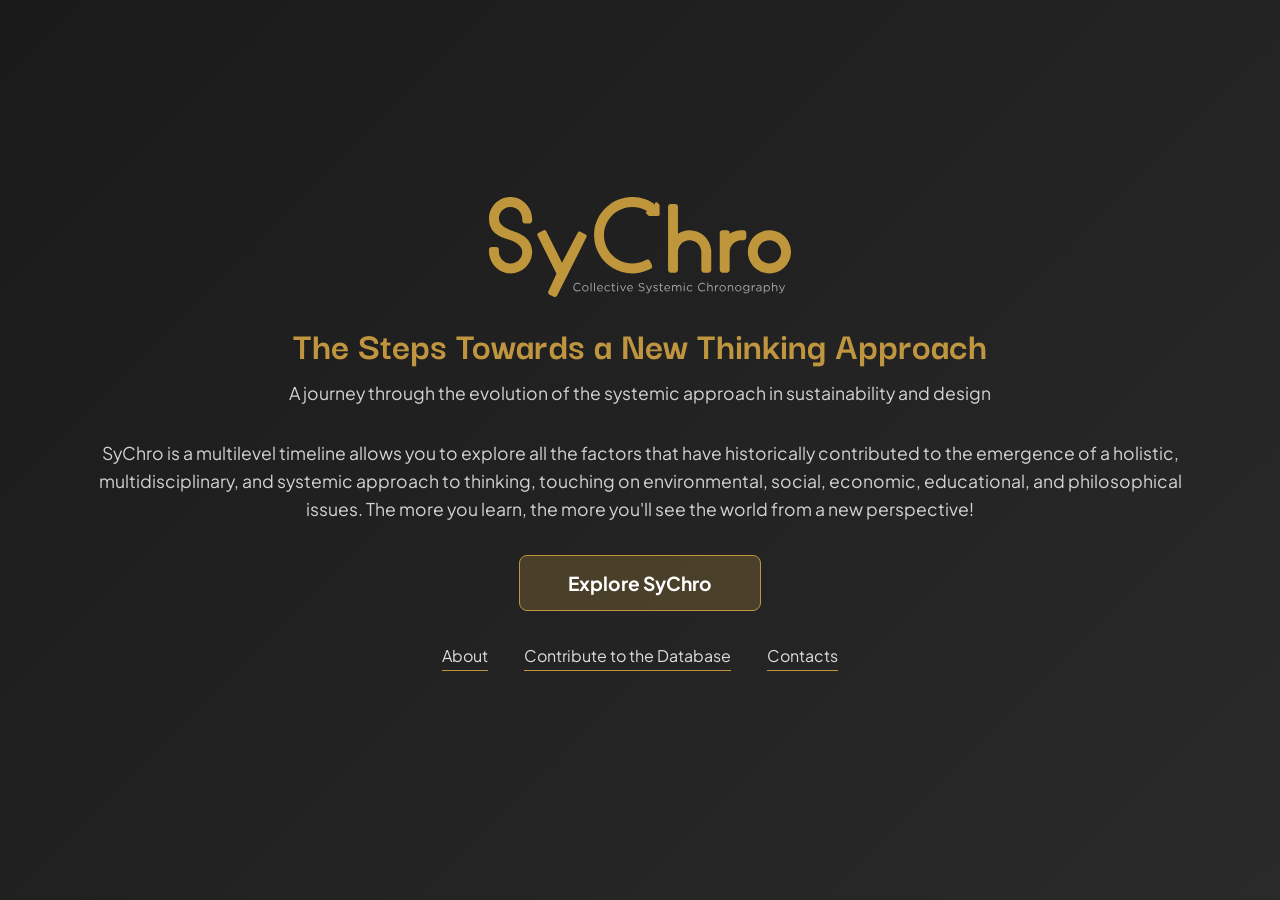
==== index.html @ 90e33a53 "FIX GRAFICA HOME" ====
<!DOCTYPE html>
<html lang="en">
<head>
<meta charset="UTF-8">
<meta name="viewport" content="width=device-width, initial-scale=1.0">
<title>SyChro</title>
<link rel="preconnect" href="https://fonts.googleapis.com">
<link rel="preconnect" href="https://fonts.gstatic.com" crossorigin>
<link href="https://fonts.googleapis.com/css2?family=Darker+Grotesque:wght@400;700&family=Plus+Jakarta+Sans:wght@400;700&family=Lora:ital@1" rel="stylesheet">
<link rel="stylesheet" href="style.css?v=3">
<style>
    /* Override validi solo per questa home page */
    .home-logo {
        display: block;
        height: 100px;
        max-width: 80vw;
        width: auto;
        margin: 0 auto 1.5rem;
    }
    main h1,
    main p {
        max-width: 1100px;
    }
    @media (max-width: 650px) {
        .home-logo {
            height: 72px;
            margin-bottom: 1rem;
        }
        main h1 {
            font-size: 2.4rem;
        }
    }
</style>
</head>
<body>

<main>
    <img class="home-logo" src="logo.svg" alt="SyChro">
    <h1>The Steps Towards a New Thinking Approach</h1>
    <p>A journey through the evolution of the systemic approach in sustainability and design</p>
    <p>SyChro is a multilevel timeline allows you to explore all the factors that have historically contributed to the emergence of a holistic, multidisciplinary, and systemic approach to thinking, touching on environmental, social, economic, educational, and philosophical issues.
    The more you learn, the more you'll see the world from a new perspective!</p>

    <div class="cta-group cta-home">
        <a class="btn btn-primary" href="explore.html">Explore SyChro</a>
        <nav class="cta-links" aria-label="More">
            <a href="about.html">About</a>
            <a href="https://docs.google.com/forms/d/e/1FAIpQLSeUoOQV_mKtxhJ3AtIlNVkIJlToYJGXlte8i6li09yvkemw2Q/viewform?usp=header" target="_blank" rel="noopener">Contribute to the Database</a>
            <a href="contacts.html">Contacts</a>
        </nav>
    </div>
</main>

</body>
</html>
---- style.css ----
* { box-sizing: border-box; }

html {
    -webkit-text-size-adjust: 100%;
}

body {
    margin: 0;
    min-height: 100vh;
    min-height: 100dvh; /* altezza corretta su mobile (barra del browser) */
    display: flex;
    flex-direction: column;
    background: linear-gradient(135deg, #1A1A1A 0%, #2A2A2A 100%);
    background-attachment: fixed;
    color: #FFFFFF;
    font-family: 'Plus Jakarta Sans', sans-serif;
}

header {
    padding: 1.2rem 1.5rem;
}

.logo-link {
    display: inline-block;
}

.logo-link img,
header img {
    display: block;
    height: 40px;
    width: auto;
    opacity: 0.95;
}

main {
    flex: 1;
    display: flex;
    flex-direction: column;
    align-items: center;
    justify-content: center;
    text-align: center;
    padding: 2rem 1.5rem 4rem;
}

h1 {
    font-family: 'Darker Grotesque', sans-serif;
    font-size: clamp(1.9rem, 5vw + 0.5rem, 2.5rem); /* si riduce su mobile */
    font-weight: 700;
    color: #BF953F;
    max-width: 800px;
    line-height: 1.15;
    margin: 0 0 0.75rem;
}

main p {
    font-size: 1.1rem;
    opacity: 0.8;
    font-family: 'Plus Jakarta Sans', sans-serif;
    font-weight: 400;
    line-height: 1.6;
    max-width: 650px;
    margin: 0 0 2rem;
}

/* ---------- Pulsanti ---------- */

.cta-group {
    display: flex;
    flex-direction: column;
    gap: 1rem;
    width: 100%;
    max-width: 320px;
}

.btn {
    display: flex;
    align-items: center;
    justify-content: center;
    min-height: 44px; /* area di tocco minima consigliata su mobile */
    background: #424242;
    color: #FFFFFF;
    border: 1px solid #BF953F;
    padding: 0.5rem 0.9rem;
    border-radius: 6px;
    font-weight: 700;
    cursor: pointer;
    transition: all 0.6s ease; /* +200% rispetto ai 0.2s della piattaforma */
    font-family: 'Plus Jakarta Sans', sans-serif;
    text-decoration: none;
    text-align: center;
    line-height: 1.3;
}

.btn:hover {
    background: #555555;
    transform: translateY(-2px);
    box-shadow: 0 3px 10px rgba(189, 156, 89, 0.3);
}

.btn:focus-visible {
    outline: 2px solid #BF953F;
    outline-offset: 3px;
}

/* Pulsante principale: prima scelta, oro traslucido come il selettore lingua della piattaforma */
.btn-primary {
    display: inline-flex;
    background: rgba(191, 149, 63, 0.25);
    color: #FFFFFF;
    border: 1.5px solid #BF953F;
    border-radius: 8px;
    font-size: 1.2rem;
    padding: 0.85rem 3rem;
    min-height: 56px;
}

.btn-primary:hover {
    background: rgba(191, 149, 63, 0.38);
    box-shadow: 0 6px 18px rgba(189, 156, 89, 0.35);
}

/* CTA della home: pulsante principale + link testuali sottolineati in oro */
.cta-home {
    display: flex;
    flex-direction: column;
    align-items: center;
    gap: 1.75rem;
    max-width: none;
}

.cta-links {
    display: flex;
    flex-wrap: wrap;
    justify-content: center;
    gap: 0.75rem 2.25rem;
}

.cta-links a {
    color: #DDDDDD;
    text-decoration: none;
    font-size: 1rem;
    padding: 0.35rem 0 0.25rem;
    border-bottom: 1px solid #BF953F;
    transition: color 0.4s ease, border-color 0.4s ease;
}

.cta-links a:hover {
    color: #BF953F;
    border-bottom-color: #FFFFFF;
}

.cta-links a:focus-visible {
    outline: 2px solid #BF953F;
    outline-offset: 4px;
    border-radius: 2px;
}

/* ---------- Contatti ---------- */

.contacts-grid {
    display: grid;
    grid-template-columns: 1fr 1fr;
    gap: 3rem;
    width: 100%;
    max-width: 900px;
    margin-top: 1.5rem;
    text-align: left;
}

.contacts-grid p {
    max-width: none;
    opacity: 1;
    font-size: 1rem;
    line-height: 1.7;
    color: #FFFFFF;
    margin: 0;
}

.contacts-grid strong {
    display: block;
    color: #BF953F;
    font-weight: 700;
    margin-bottom: 0.3rem;
}

.contacts-grid a {
    color: #2196F3;
    overflow-wrap: anywhere; /* evita che link lunghi escano dallo schermo */
}

/* ---------- Mobile ---------- */

@media (max-width: 650px) {
    header {
        padding: 1rem 1.25rem;
    }

    .logo-link img,
    header img {
        height: 32px;
    }

    main {
        justify-content: flex-start;
        padding: 1.5rem 1.25rem 3rem;
    }

    main p {
        font-size: 1rem;
        margin-bottom: 1.5rem;
    }

    .contacts-grid {
        grid-template-columns: 1fr;
        gap: 2rem;
    }

    .cta-group {
        max-width: 100%;
    }

    .cta-home {
        gap: 1.5rem;
    }

    .btn-primary {
        width: 100%;
    }

    .cta-links {
        flex-direction: column;
        align-items: center;
        gap: 1rem;
    }
}
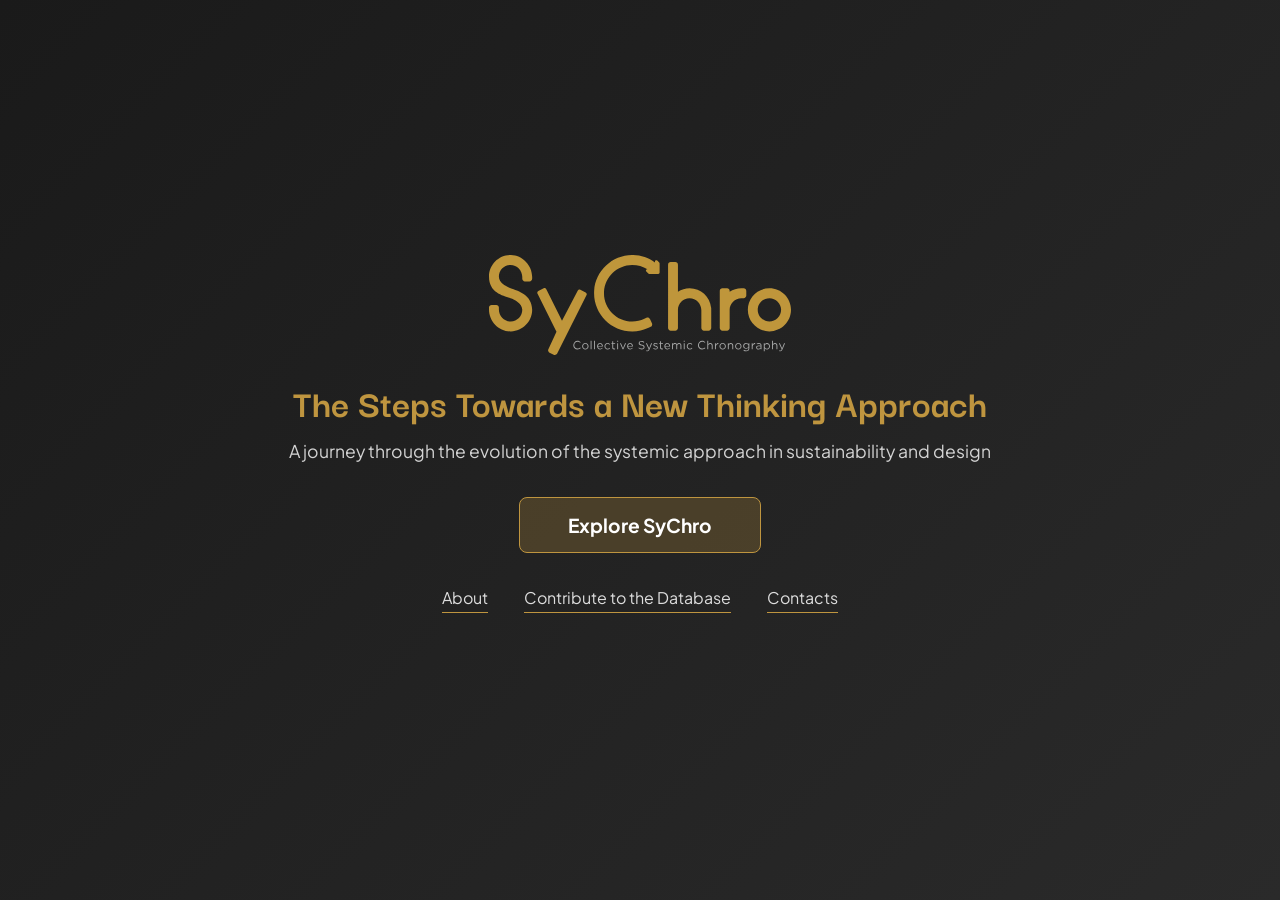
==== commit 3512d86f: "FIX ABOUT" ====
--- a/index.html
+++ b/index.html
@@ -7,7 +7,7 @@
 <link rel="preconnect" href="https://fonts.googleapis.com">
 <link rel="preconnect" href="https://fonts.gstatic.com" crossorigin>
 <link href="https://fonts.googleapis.com/css2?family=Darker+Grotesque:wght@400;700&family=Plus+Jakarta+Sans:wght@400;700&family=Lora:ital@1" rel="stylesheet">
-<link rel="stylesheet" href="style.css?v=3">
+<link rel="stylesheet" href="style.css?v=4">
 <style>
     /* Override validi solo per questa home page */
     .home-logo {
@@ -38,8 +38,6 @@
     <img class="home-logo" src="logo.svg" alt="SyChro">
     <h1>The Steps Towards a New Thinking Approach</h1>
     <p>A journey through the evolution of the systemic approach in sustainability and design</p>
-    <p>SyChro is a multilevel timeline allows you to explore all the factors that have historically contributed to the emergence of a holistic, multidisciplinary, and systemic approach to thinking, touching on environmental, social, economic, educational, and philosophical issues.
-    The more you learn, the more you'll see the world from a new perspective!</p>
 
     <div class="cta-group cta-home">
         <a class="btn btn-primary" href="explore.html">Explore SyChro</a>
--- a/style.css
+++ b/style.css
@@ -2,6 +2,7 @@
 
 html {
     -webkit-text-size-adjust: 100%;
+    background: #1A1A1A; /* fondo di sicurezza sotto il gradiente */
 }
 
 body {
@@ -11,7 +12,6 @@
     display: flex;
     flex-direction: column;
     background: linear-gradient(135deg, #1A1A1A 0%, #2A2A2A 100%);
-    background-attachment: fixed;
     color: #FFFFFF;
     font-family: 'Plus Jakarta Sans', sans-serif;
 }
@@ -233,3 +233,200 @@
         gap: 1rem;
     }
 }
+
+/* ---------- Pagina About ---------- */
+
+.about-wrap {
+    width: 100%;
+    max-width: 720px;
+    text-align: left;
+}
+
+.about-wrap h1 {
+    text-align: center;
+    margin-bottom: 1.5rem;
+}
+
+.about-wrap h2 {
+    font-family: 'Darker Grotesque', sans-serif;
+    font-size: 1.7rem;
+    font-weight: 700;
+    color: #BF953F;
+    line-height: 1.1;
+    margin: 0 0 1rem;
+}
+
+/* Testo introduttivo: corsivo grassetto, più grande */
+.about-wrap .lead {
+    font-family: 'Lora', Georgia, serif;
+    font-style: italic;
+    font-weight: 600;
+    font-size: 1.3rem;
+    line-height: 1.55;
+    opacity: 1;
+    max-width: none;
+    color: #FFFFFF;
+    margin: 0 0 1.5rem;
+    padding-left: 1.25rem;
+    border-left: 2px solid #BF953F;
+}
+
+/* Testo di dettaglio: light, più piccolo */
+.about-wrap .details {
+    font-weight: 300;
+    font-size: 0.95rem;
+    line-height: 1.75;
+    opacity: 0.8;
+    max-width: none;
+    margin: 0 0 3rem;
+}
+
+.about-section {
+    margin-bottom: 3rem;
+}
+
+/* News: immagine di copertina + testo */
+.news-card {
+    display: grid;
+    grid-template-columns: 240px 1fr;
+    gap: 1.5rem;
+    align-items: start;
+    padding: 1.25rem;
+    border: 1px solid rgba(191, 149, 63, 0.45);
+    border-radius: 8px;
+    background: rgba(255, 255, 255, 0.03);
+}
+
+.news-card.no-image {
+    grid-template-columns: 1fr;
+}
+
+.news-card img {
+    display: block;
+    width: 100%;
+    height: auto;
+    border-radius: 6px;
+}
+
+.news-card p {
+    max-width: none;
+    margin: 0 0 0.9rem;
+    font-size: 1rem;
+    opacity: 0.9;
+}
+
+.news-card a {
+    color: #BF953F;
+    text-decoration: underline;
+    text-underline-offset: 3px;
+}
+
+.news-card a:hover {
+    color: #FFFFFF;
+}
+
+.news-card .citation {
+    font-size: 0.85rem;
+    font-weight: 300;
+    line-height: 1.6;
+    opacity: 0.75;
+    margin: 0;
+    padding-top: 0.9rem;
+    border-top: 1px solid rgba(255, 255, 255, 0.12);
+}
+
+/* Newsletter */
+.newsletter p {
+    max-width: none;
+    margin: 0 0 1rem;
+    font-size: 1rem;
+}
+
+.newsletter-form {
+    display: flex;
+    gap: 0.75rem;
+}
+
+.newsletter-form input[type="email"] {
+    flex: 1;
+    min-width: 0;
+    min-height: 48px;
+    padding: 0.6rem 0.9rem;
+    border-radius: 8px;
+    border: 1px solid #555555;
+    background: rgba(255, 255, 255, 0.05);
+    color: #FFFFFF;
+    font-family: 'Plus Jakarta Sans', sans-serif;
+    font-size: 1rem;
+}
+
+.newsletter-form input[type="email"]::placeholder {
+    color: #8A8A8A;
+}
+
+.newsletter-form input[type="email"]:focus {
+    outline: none;
+    border-color: #BF953F;
+}
+
+.newsletter-form .btn-primary {
+    font-size: 1rem;
+    min-height: 48px;
+    padding: 0.6rem 1.5rem;
+    width: auto;
+}
+
+.newsletter .note {
+    font-size: 0.8rem;
+    font-weight: 300;
+    opacity: 0.6;
+    margin: 0.75rem 0 0;
+}
+
+.newsletter .status {
+    font-size: 0.95rem;
+    margin: 0.75rem 0 0;
+    min-height: 1.4em;
+}
+
+.newsletter .status:empty { display: none; }
+.newsletter .status.ok { color: #BF953F; }
+.newsletter .status.error { color: #E57373; }
+
+.about-back {
+    display: flex;
+    justify-content: center;
+    margin: 0 auto;
+}
+
+@media (max-width: 650px) {
+    .about-wrap .lead {
+        font-size: 1.15rem;
+        padding-left: 1rem;
+    }
+
+    .news-card {
+        grid-template-columns: 1fr;
+        gap: 1rem;
+    }
+
+    .newsletter-form {
+        flex-direction: column;
+    }
+
+    .newsletter-form .btn-primary {
+        width: 100%;
+    }
+}
+
+.sr-only {
+    position: absolute;
+    width: 1px;
+    height: 1px;
+    padding: 0;
+    margin: -1px;
+    overflow: hidden;
+    clip: rect(0, 0, 0, 0);
+    white-space: nowrap;
+    border: 0;
+}
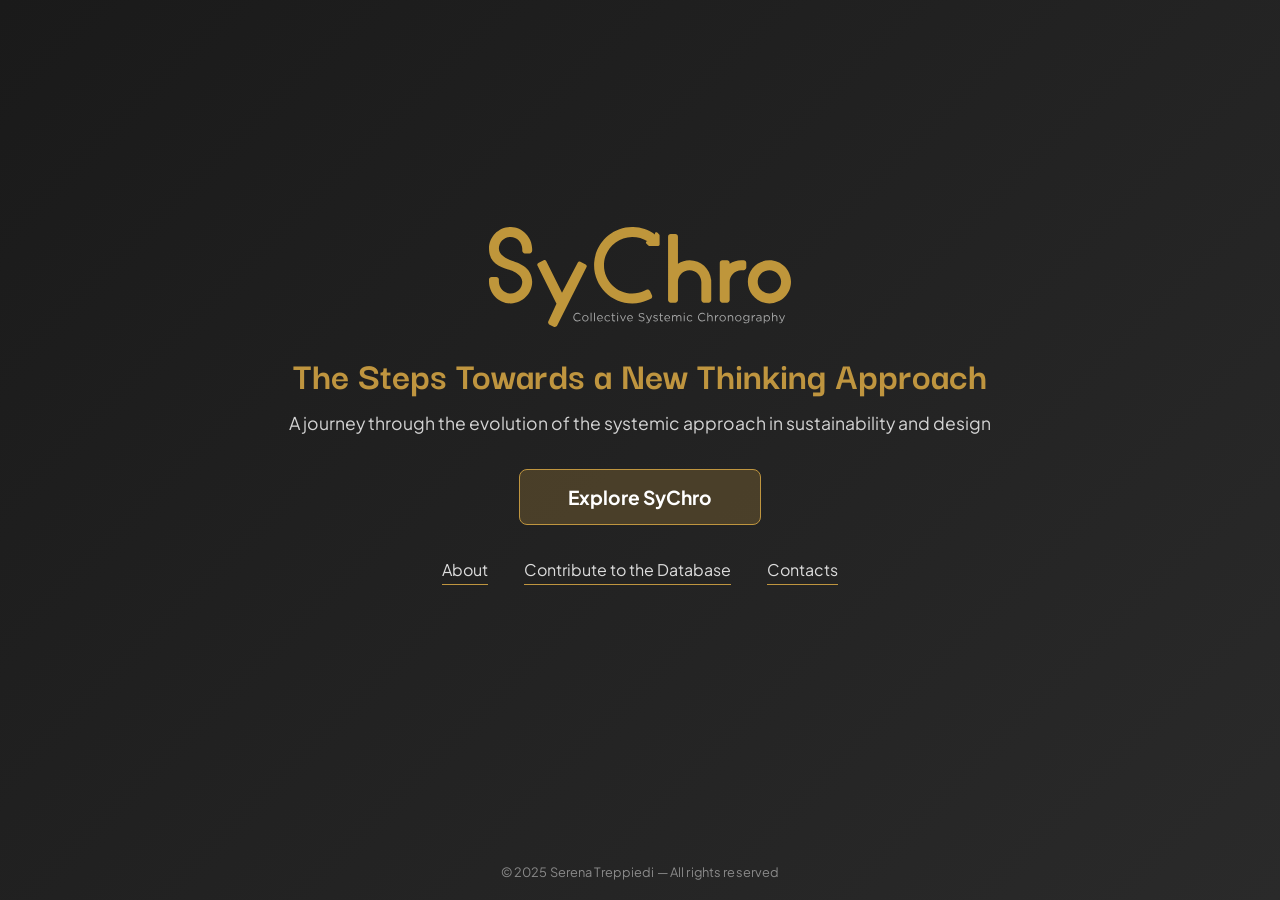
==== commit dbad4c0f: "DIRITTI" ====
--- a/index.html
+++ b/index.html
@@ -1,13 +1,30 @@
 <!DOCTYPE html>
+<!--
+  SyChro – Collective Systemic Chronography
+  © 2025 Serena Treppiedi — All rights reserved.
+  Unauthorized copying, reproduction or redistribution of this code,
+  its design or its content, in whole or in part, is prohibited.
+-->
 <html lang="en">
 <head>
 <meta charset="UTF-8">
 <meta name="viewport" content="width=device-width, initial-scale=1.0">
+<meta name="author" content="Serena Treppiedi">
+<meta name="copyright" content="© 2025 Serena Treppiedi — All rights reserved">
 <title>SyChro</title>
+<link rel="manifest" href="manifest.webmanifest">
+<meta name="theme-color" content="#1A1A1A">
+<link rel="icon" href="favicon.svg" type="image/svg+xml">
+<link rel="icon" href="favicon-32.png" sizes="32x32" type="image/png">
+<link rel="apple-touch-icon" href="apple-touch-icon.png">
+<meta name="mobile-web-app-capable" content="yes">
+<meta name="apple-mobile-web-app-capable" content="yes">
+<meta name="apple-mobile-web-app-title" content="SyChro">
+<meta name="apple-mobile-web-app-status-bar-style" content="black">
 <link rel="preconnect" href="https://fonts.googleapis.com">
 <link rel="preconnect" href="https://fonts.gstatic.com" crossorigin>
 <link href="https://fonts.googleapis.com/css2?family=Darker+Grotesque:wght@400;700&family=Plus+Jakarta+Sans:wght@400;700&family=Lora:ital@1" rel="stylesheet">
-<link rel="stylesheet" href="style.css?v=4">
+<link rel="stylesheet" href="style.css?v=6">
 <style>
     /* Override validi solo per questa home page */
     .home-logo {
@@ -21,33 +38,343 @@
     main p {
         max-width: 1100px;
     }
+    .home-hero {
+        display: contents; /* su desktop non cambia nulla */
+    }
+
+    .install-btn,
+    .install-sheet {
+        display: none; /* mai visibili su desktop */
+    }
+
+    /* ===== Solo mobile: home riorganizzata ===== */
     @media (max-width: 650px) {
+        main.home-main {
+            justify-content: space-between;
+            padding: 2.5rem 1.5rem 1rem;
+        }
+
+        /* Blocco titolo: centrato verticalmente nello spazio disponibile */
+        .home-hero {
+            flex: 1;
+            display: flex;
+            flex-direction: column;
+            align-items: center;
+            justify-content: center;
+            width: 100%;
+            padding-bottom: 2rem;
+        }
+
         .home-logo {
-            height: 72px;
+            height: 64px;
+            margin-bottom: 1.75rem;
+        }
+
+        .home-hero h1 {
+            font-size: 2.15rem;
+            line-height: 1.1;
             margin-bottom: 1rem;
         }
-        main h1 {
-            font-size: 2.4rem;
+
+        .home-hero p {
+            font-size: 1rem;
+            line-height: 1.55;
+            margin: 0;
+            max-width: 30ch;
+        }
+
+        /* Pulsanti in basso, a portata di pollice */
+        .cta-home {
+            gap: 1.25rem;
+        }
+
+        .cta-home .btn-primary {
+            min-height: 54px;
+            font-size: 1.1rem;
+        }
+
+        /* Link secondari: elenco con righe sottili e freccia */
+        .cta-links {
+            gap: 0;
+            align-items: stretch;
+            width: 100%;
+            border-top: 1px solid rgba(191, 149, 63, 0.3);
+        }
+
+        .cta-links a {
+            display: flex;
+            align-items: center;
+            justify-content: space-between;
+            min-height: 52px;
+            padding: 0 0.25rem;
+            font-size: 1rem;
+            color: #E6E6E6;
+            border-bottom: 1px solid rgba(191, 149, 63, 0.3);
+        }
+
+        .cta-links a::after {
+            content: "";
+            width: 8px;
+            height: 8px;
+            border-top: 1.5px solid #BF953F;
+            border-right: 1.5px solid #BF953F;
+            transform: rotate(45deg);
+            margin-right: 4px;
+            flex-shrink: 0;
+        }
+
+        .cta-links a:hover,
+        .cta-links a:active {
+            color: #BF953F;
+            border-bottom-color: rgba(191, 149, 63, 0.3);
+        }
+
+        /* Aggiungi alla schermata Home */
+        .install-btn:not([hidden]) {
+            display: inline-flex;
+            align-items: center;
+            gap: 0.5rem;
+            margin-top: 1.5rem;
+            padding: 0.6rem 0.9rem;
+            min-height: 44px;
+            background: none;
+            border: none;
+            color: #BF953F;
+            font-family: 'Plus Jakarta Sans', sans-serif;
+            font-size: 0.9rem;
+            cursor: pointer;
+        }
+
+        .install-btn:focus-visible {
+            outline: 2px solid #BF953F;
+            outline-offset: 2px;
+            border-radius: 6px;
+        }
+
+        .install-sheet[open] {
+            display: block;
+            position: fixed;
+            inset: auto 0 0 0;
+            width: 100%;
+            max-width: 100%;
+            margin: 0;
+            padding: 1.75rem 1.5rem calc(1.5rem + env(safe-area-inset-bottom));
+            border: none;
+            border-top: 1px solid rgba(191, 149, 63, 0.5);
+            border-radius: 16px 16px 0 0;
+            background: #262626;
+            color: #FFFFFF;
+            text-align: center;
+            font-family: 'Plus Jakarta Sans', sans-serif;
+        }
+
+        .install-sheet::backdrop {
+            background: rgba(0, 0, 0, 0.6);
+        }
+
+        .install-sheet img {
+            border-radius: 12px;
+        }
+
+        .install-sheet h2 {
+            font-family: 'Darker Grotesque', sans-serif;
+            font-size: 1.6rem;
+            font-weight: 700;
+            color: #BF953F;
+            margin: 0.75rem 0 1rem;
+            line-height: 1.1;
+        }
+
+        .install-sheet ol {
+            text-align: left;
+            margin: 0 auto 1.5rem;
+            padding-left: 1.4rem;
+            max-width: 22rem;
+            font-size: 1rem;
+            line-height: 1.6;
+        }
+
+        .install-sheet li + li {
+            margin-top: 0.6rem;
+        }
+
+        .install-sheet .share-icon {
+            display: inline-block;
+            vertical-align: -3px;
+            color: #BF953F;
+        }
+
+        .install-sheet .btn {
+            width: 100%;
+            min-height: 48px;
         }
     }
 </style>
 </head>
 <body>
 
-<main>
-    <img class="home-logo" src="logo.svg" alt="SyChro">
-    <h1>The Steps Towards a New Thinking Approach</h1>
-    <p>A journey through the evolution of the systemic approach in sustainability and design</p>
+<main class="home-main">
+    <div class="home-hero">
+        <img class="home-logo" src="logo.svg" alt="SyChro">
+        <h1>The Steps Towards a New Thinking Approach</h1>
+        <p>A journey through the evolution of the systemic approach in sustainability and design</p>
+    </div>
 
     <div class="cta-group cta-home">
-        <a class="btn btn-primary" href="explore.html">Explore SyChro</a>
+        <a class="btn btn-primary" id="explore-btn" href="https://serenatreppiedi.github.io/SystemicTimeline-V4/">Explore SyChro</a>
         <nav class="cta-links" aria-label="More">
             <a href="about.html">About</a>
             <a href="https://docs.google.com/forms/d/e/1FAIpQLSeUoOQV_mKtxhJ3AtIlNVkIJlToYJGXlte8i6li09yvkemw2Q/viewform?usp=header" target="_blank" rel="noopener">Contribute to the Database</a>
             <a href="contacts.html">Contacts</a>
         </nav>
     </div>
+
+    <button type="button" class="install-btn" id="install-btn" hidden>
+        <svg viewBox="0 0 24 24" width="18" height="18" aria-hidden="true" fill="none" stroke="currentColor" stroke-width="1.6" stroke-linecap="round" stroke-linejoin="round"><rect x="4" y="4" width="16" height="16" rx="4"/><path d="M12 8.5v7M8.5 12h7"/></svg>
+        Add SyChro to your home screen
+    </button>
 </main>
+
+<footer class="site-footer">
+    <p>© 2025 Serena Treppiedi — All rights reserved</p>
+</footer>
+
+<dialog class="install-sheet" id="install-sheet" aria-labelledby="install-title">
+    <img src="apple-touch-icon.png" alt="" width="56" height="56" onerror="this.onerror=null;this.src='favicon.svg';">
+    <h2 id="install-title">Add SyChro to your home screen</h2>
+    <ol id="install-steps"></ol>
+    <form method="dialog"><button class="btn">Got it</button></form>
+</dialog>
+
+<script>
+/* ===== Explore SyChro: controllo di disponibilità della timeline =====
+   Prima di aprire la timeline verifica che il sito risponda.
+   Se è irraggiungibile, dà errore (404, 500…) o non risponde entro 5 secondi,
+   apre invece la pagina explore.html ("SyChro is systemically evolving!"). */
+(function () {
+    const TIMELINE_URL = 'https://serenatreppiedi.github.io/SystemicTimeline-V4/';
+    const FALLBACK_URL = 'explore.html';
+    const TIMEOUT_MS = 5000;
+    const btn = document.getElementById('explore-btn');
+
+    async function isTimelineUp() {
+        const ctrl = new AbortController();
+        const timer = setTimeout(() => ctrl.abort(), TIMEOUT_MS);
+        try {
+            // GitHub Pages permette la lettura dello stato (CORS): controlliamo il codice di risposta
+            const res = await fetch(TIMELINE_URL, { cache: 'no-store', signal: ctrl.signal });
+            return res.ok;
+        } catch (err) {
+            if (err.name === 'AbortError') return false;
+            // Se il controllo CORS non è permesso, verifichiamo almeno che il sito sia raggiungibile
+            try {
+                await fetch(TIMELINE_URL, { mode: 'no-cors', cache: 'no-store', signal: ctrl.signal });
+                return true;
+            } catch (e) {
+                return false;
+            }
+        } finally {
+            clearTimeout(timer);
+        }
+    }
+
+    // Il controllo parte subito al caricamento, così il clic è immediato
+    const check = isTimelineUp();
+
+    btn.addEventListener('click', async (e) => {
+        // Ctrl/Cmd+clic o clic centrale: lascia il comportamento normale del browser
+        if (e.metaKey || e.ctrlKey || e.shiftKey || e.button !== 0) return;
+        e.preventDefault();
+        btn.setAttribute('aria-busy', 'true');
+        btn.classList.add('is-loading');
+        const up = await check;
+        window.location.href = up ? TIMELINE_URL : FALLBACK_URL;
+    });
+
+    // Se l'utente torna indietro alla home, ripristina il pulsante
+    window.addEventListener('pageshow', () => {
+        btn.removeAttribute('aria-busy');
+        btn.classList.remove('is-loading');
+    });
+})();
+</script>
+
+<script>
+/* ===== Aggiungi alla schermata Home (Android + iPhone/iPad) =====
+   - Android/Chrome: apre la richiesta di installazione nativa.
+   - iPhone/iPad: Apple non permette di farlo in automatico, quindi mostriamo le istruzioni.
+   - Il pulsante non compare se il sito è già aperto dall'icona o su desktop. */
+(function () {
+    if ('serviceWorker' in navigator) {
+        navigator.serviceWorker.register('sw.js').catch(() => {});
+    }
+
+    const btn = document.getElementById('install-btn');
+    const sheet = document.getElementById('install-sheet');
+    const steps = document.getElementById('install-steps');
+
+    const isStandalone = window.matchMedia('(display-mode: standalone)').matches || window.navigator.standalone === true;
+    const ua = navigator.userAgent;
+    const isIOS = /iPhone|iPad|iPod/.test(ua) || (navigator.platform === 'MacIntel' && navigator.maxTouchPoints > 1);
+    const isAndroid = /Android/.test(ua);
+    const isMobile = window.matchMedia('(max-width: 650px)').matches || isIOS || isAndroid;
+
+    if (isStandalone || !isMobile) return;
+
+    const SHARE_ICON = '<svg class="share-icon" viewBox="0 0 24 24" width="20" height="20" fill="none" stroke="currentColor" stroke-width="1.8" stroke-linecap="round" stroke-linejoin="round" aria-label="Share"><path d="M12 3v12M8 7l4-4 4 4"/><path d="M6 11v8a2 2 0 0 0 2 2h8a2 2 0 0 0 2-2v-8"/></svg>';
+
+    let deferredPrompt = null;
+
+    window.addEventListener('beforeinstallprompt', (e) => {
+        e.preventDefault();
+        deferredPrompt = e;
+        btn.hidden = false;
+    });
+
+    window.addEventListener('appinstalled', () => {
+        btn.hidden = true;
+        deferredPrompt = null;
+    });
+
+    if (isIOS) {
+        btn.hidden = false;
+    } else if (isAndroid) {
+        // Browser Android che non supportano l'installazione diretta (es. Firefox): mostra comunque il pulsante con le istruzioni
+        setTimeout(() => { btn.hidden = false; }, 1500);
+    }
+
+    function showInstructions() {
+        if (isIOS) {
+            steps.innerHTML =
+                '<li>Tap the Share button ' + SHARE_ICON + ' in your browser bar.</li>' +
+                '<li>Scroll down and tap <strong>Add to Home Screen</strong>.</li>' +
+                '<li>Tap <strong>Add</strong>. SyChro will appear among your apps.</li>';
+        } else {
+            steps.innerHTML =
+                '<li>Open your browser menu (<strong>⋮</strong> or <strong>≡</strong>).</li>' +
+                '<li>Tap <strong>Add to Home screen</strong>, <strong>Add to phone</strong> or <strong>Install app</strong>.</li>' +
+                '<li>Confirm. SyChro will appear among your apps.</li>';
+        }
+        if (typeof sheet.showModal === 'function') {
+            sheet.showModal();
+        }
+    }
+
+    btn.addEventListener('click', async () => {
+        if (deferredPrompt) {
+            deferredPrompt.prompt();
+            const choice = await deferredPrompt.userChoice;
+            deferredPrompt = null;
+            if (choice.outcome === 'accepted') btn.hidden = true;
+        } else {
+            showInstructions();
+        }
+    });
+
+    // Tocco fuori dalla finestra: la chiude
+    sheet.addEventListener('click', (e) => { if (e.target === sheet) sheet.close(); });
+})();
+</script>
 
 </body>
 </html>
--- a/style.css
+++ b/style.css
@@ -1,3 +1,9 @@
+/*
+  SyChro – Collective Systemic Chronography
+  © 2025 Serena Treppiedi — All rights reserved.
+  Unauthorized copying, reproduction or redistribution is prohibited.
+*/
+
 * { box-sizing: border-box; }
 
 html {
@@ -430,3 +436,46 @@
     white-space: nowrap;
     border: 0;
 }
+
+/* Pulsante sotto i contatti */
+.contacts-cta {
+    margin-top: 3rem;
+}
+
+/* Explore SyChro mentre controlla la disponibilità della timeline */
+.btn-primary.is-loading {
+    opacity: 0.7;
+    cursor: progress;
+}
+
+/* Copertina RSD15: logo bianco su fondo trasparente, centrato nel riquadro */
+.news-card > a {
+    display: flex;
+    align-items: center;
+    justify-content: center;
+    padding: 1rem;
+    border-radius: 6px;
+    background: rgba(0, 0, 0, 0.25);
+}
+
+.news-card > a img {
+    max-height: 180px;
+    width: auto;
+    max-width: 100%;
+}
+
+/* ---------- Footer: dicitura di copyright ---------- */
+
+.site-footer {
+    padding: 1.25rem 1.5rem calc(1.25rem + env(safe-area-inset-bottom));
+    text-align: center;
+}
+
+.site-footer p {
+    margin: 0;
+    font-family: 'Plus Jakarta Sans', sans-serif;
+    font-size: 0.8rem;
+    font-weight: 400;
+    color: #8A8A8A;
+    letter-spacing: 0.01em;
+}
